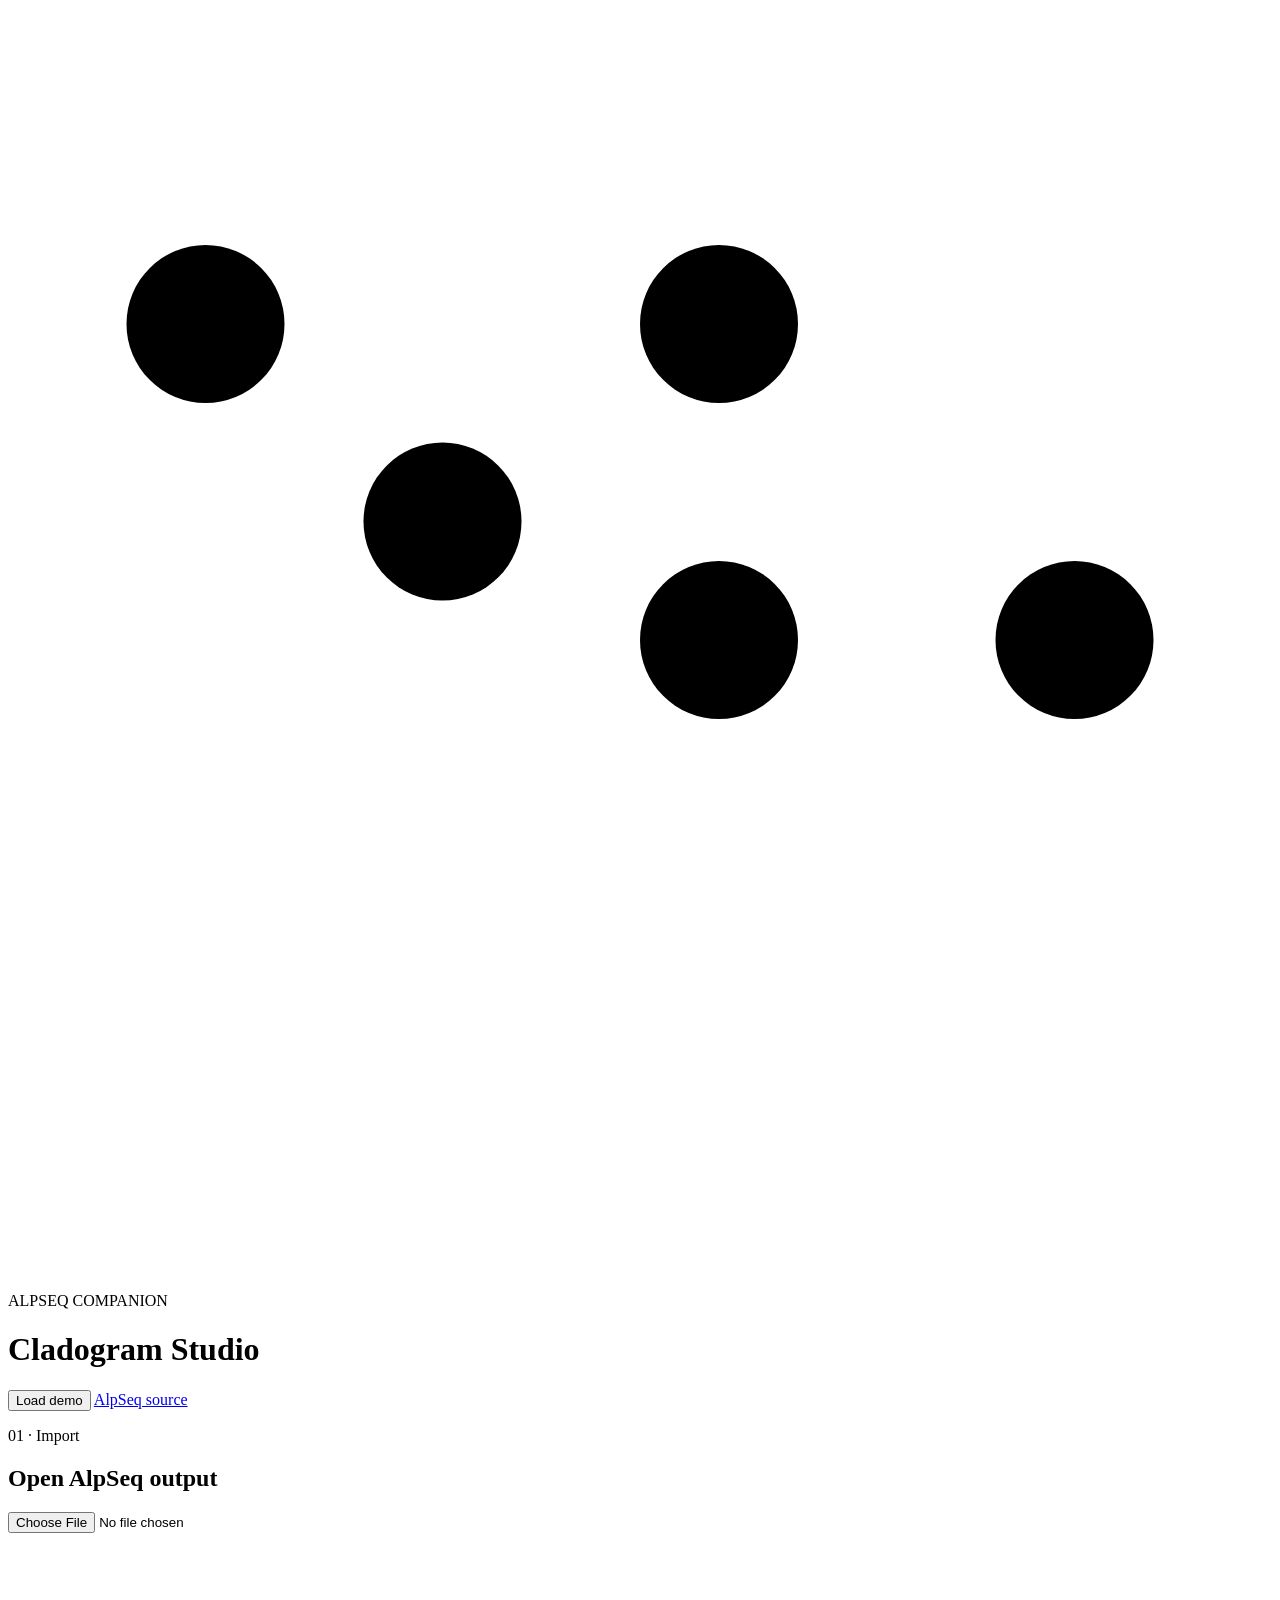
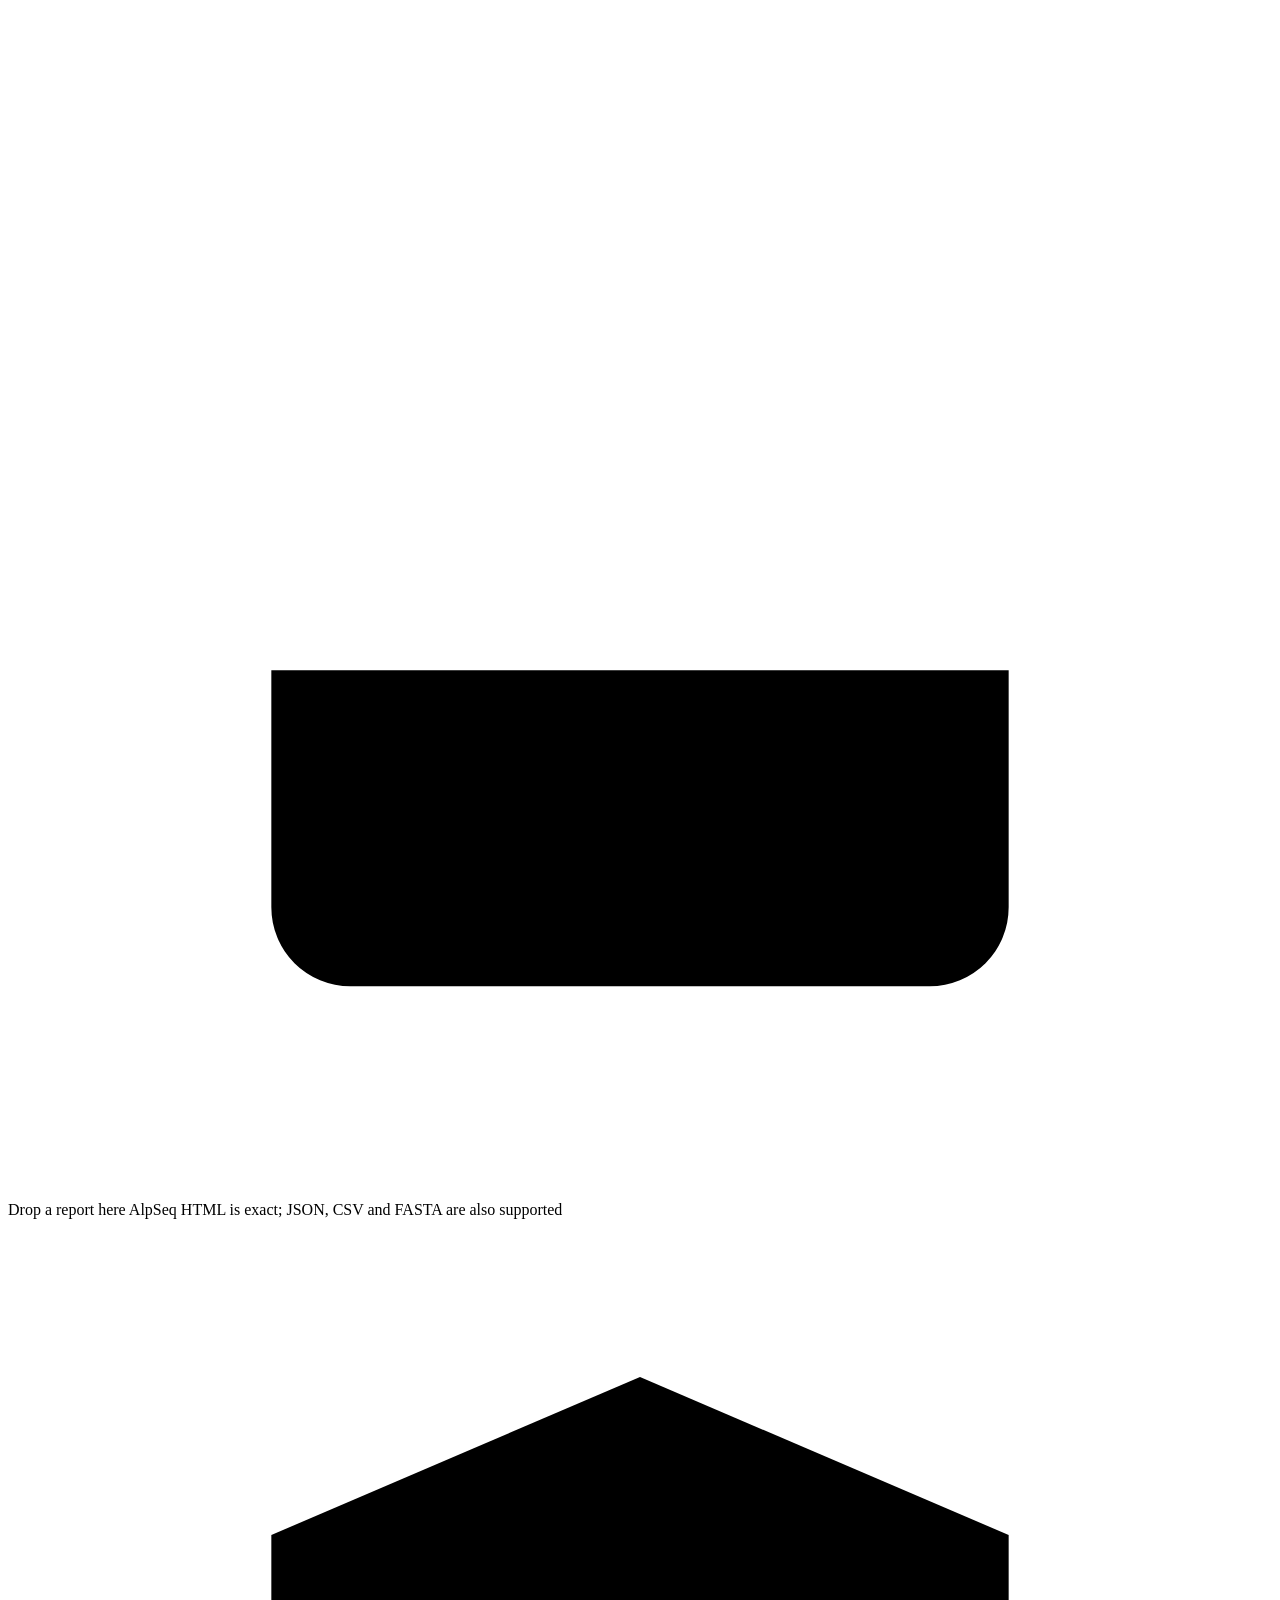
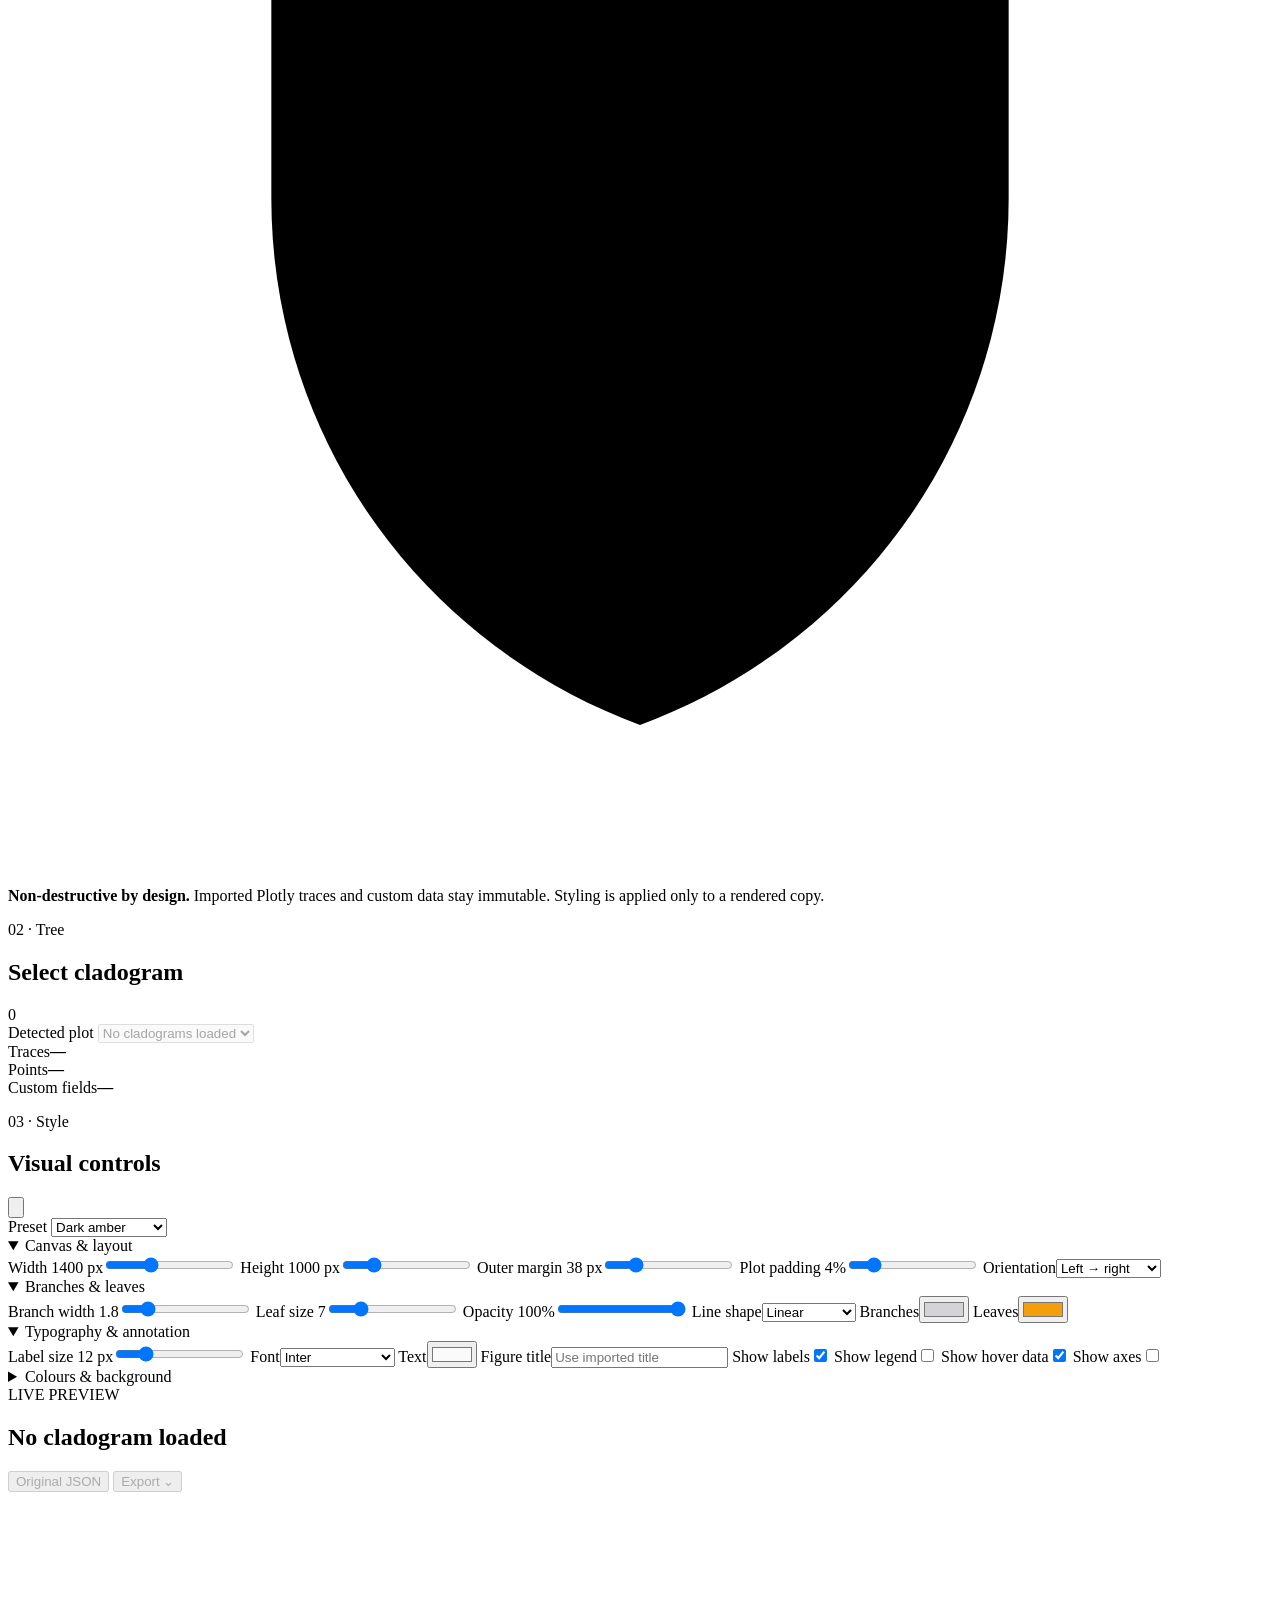
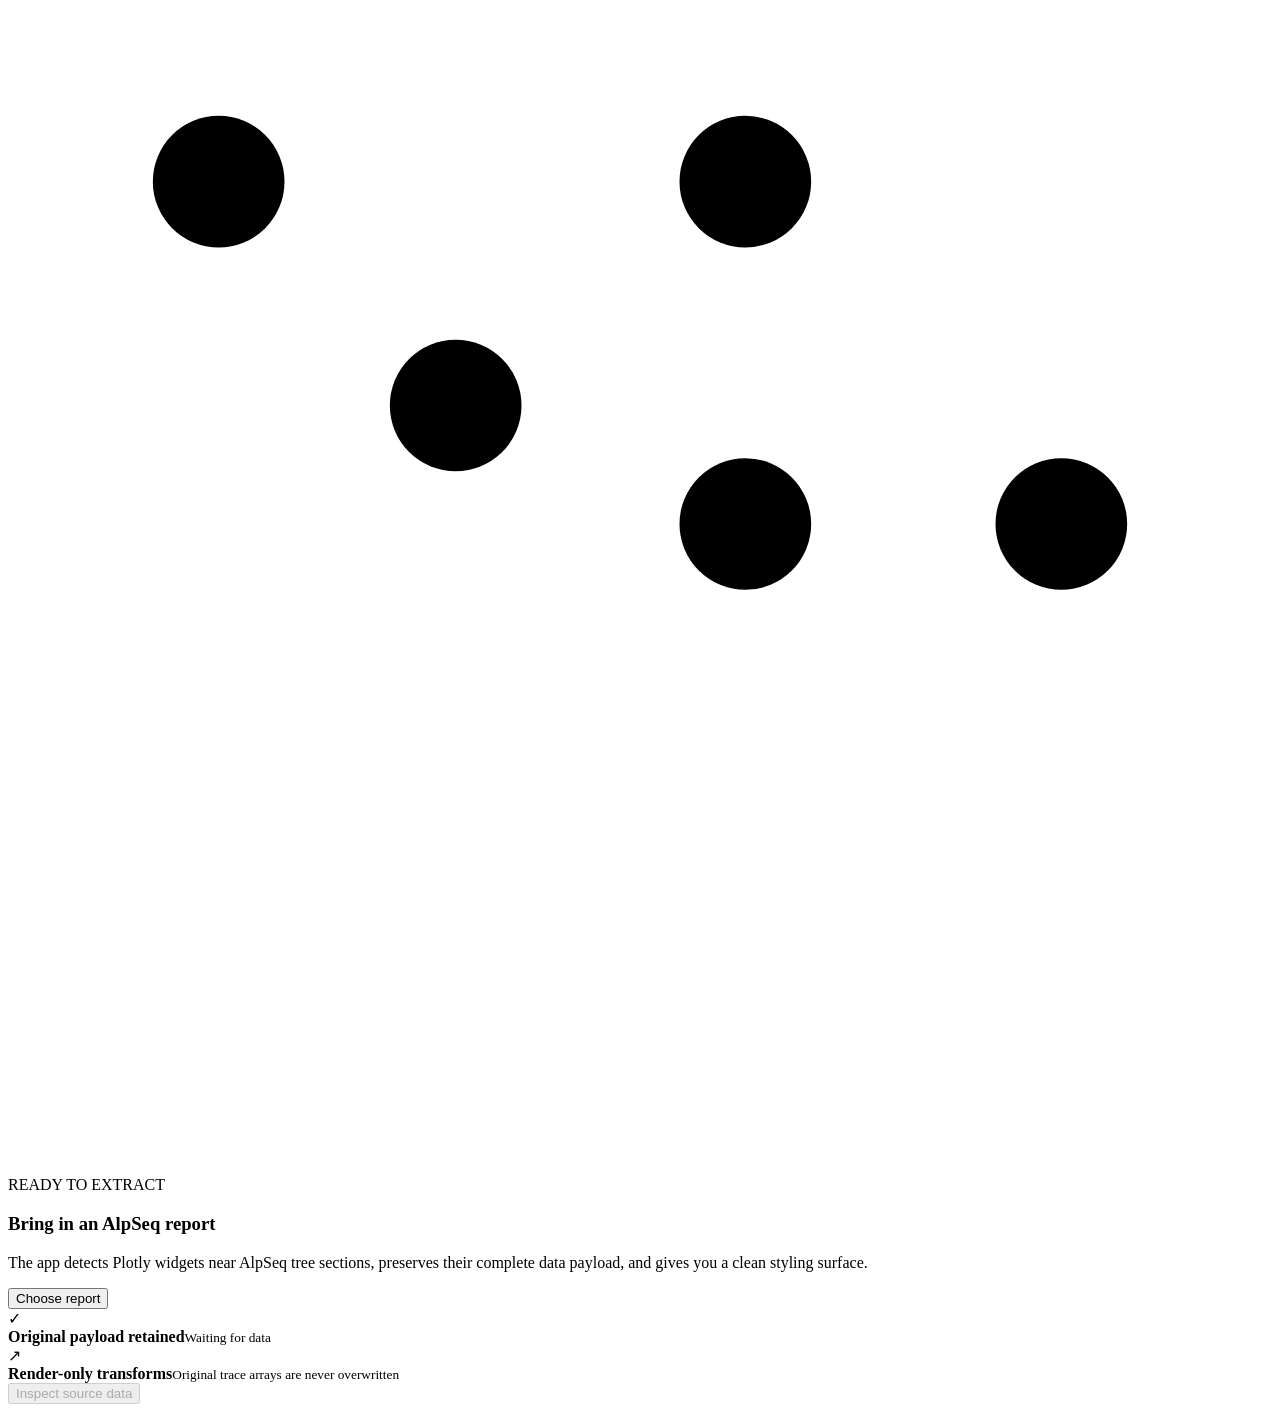
==== index.html @ 1cd99c3b "Add Cladogram Studio interface" ====
<!doctype html>
<html lang="en">
<head>
  <meta charset="utf-8" />
  <meta name="viewport" content="width=device-width, initial-scale=1" />
  <meta name="description" content="Extract, restyle, resize and export cladograms from AlpSeq HTML reports without altering the underlying Plotly data." />
  <meta name="theme-color" content="#0a0a0f" />
  <title>AlpSeq Cladogram Studio</title>
  <link rel="preconnect" href="https://fonts.googleapis.com" />
  <link rel="preconnect" href="https://fonts.gstatic.com" crossorigin />
  <link href="https://fonts.googleapis.com/css2?family=Inter:wght@400;500;600;700&family=JetBrains+Mono:wght@400;500&family=Space+Grotesk:wght@500;600;700&display=swap" rel="stylesheet" />
  <link rel="stylesheet" href="styles.css?v=20260714-1" />
  <script src="https://cdn.plot.ly/plotly-3.3.1.min.js" defer></script>
  <script src="app.js?v=20260714-1" defer></script>
</head>
<body>
  <div class="ambient ambient-one" aria-hidden="true"></div>
  <div class="ambient ambient-two" aria-hidden="true"></div>
  <div class="noise" aria-hidden="true"></div>

  <header class="topbar">
    <div class="brand">
      <div class="brand-mark" aria-hidden="true">
        <svg viewBox="0 0 32 32" role="img">
          <path d="M5 24V8m0 8h6m0-8v16m0-11h7m0-5v16m0-8h9" />
          <circle cx="5" cy="8" r="2" /><circle cx="11" cy="13" r="2" />
          <circle cx="18" cy="8" r="2" /><circle cx="18" cy="16" r="2" />
          <circle cx="27" cy="16" r="2" />
        </svg>
      </div>
      <div>
        <p class="eyebrow">ALPSEQ COMPANION</p>
        <h1>Cladogram Studio</h1>
      </div>
    </div>
    <div class="top-actions">
      <button class="button button-ghost" id="loadDemoButton" type="button">Load demo</button>
      <a class="button button-outline" href="https://github.com/kzeglinski/alpseq" target="_blank" rel="noreferrer">AlpSeq source</a>
    </div>
  </header>

  <main class="app-shell">
    <aside class="sidebar" aria-label="Cladogram controls">
      <section class="panel upload-panel">
        <div class="panel-heading">
          <div>
            <p class="section-kicker">01 · Import</p>
            <h2>Open AlpSeq output</h2>
          </div>
          <span class="status-dot" id="importStatusDot" aria-hidden="true"></span>
        </div>

        <label class="drop-zone" id="dropZone" for="fileInput">
          <input id="fileInput" type="file" accept=".html,.htm,.json,.csv,.tsv,.txt,.fa,.fasta,.fas" />
          <svg viewBox="0 0 24 24" aria-hidden="true"><path d="M12 16V4m0 0L7.5 8.5M12 4l4.5 4.5M5 14v4.5A1.5 1.5 0 0 0 6.5 20h11a1.5 1.5 0 0 0 1.5-1.5V14" /></svg>
          <span class="drop-title">Drop a report here</span>
          <span class="drop-subtitle">AlpSeq HTML is exact; JSON, CSV and FASTA are also supported</span>
        </label>

        <div class="preservation-note">
          <svg viewBox="0 0 24 24" aria-hidden="true"><path d="M12 3 5 6v5c0 4.4 2.7 8.4 7 10 4.3-1.6 7-5.6 7-10V6l-7-3Z" /><path d="m9 12 2 2 4-5" /></svg>
          <div><strong>Non-destructive by design.</strong> Imported Plotly traces and custom data stay immutable. Styling is applied only to a rendered copy.</div>
        </div>
      </section>

      <section class="panel" id="treeSelectionPanel">
        <div class="panel-heading compact">
          <div>
            <p class="section-kicker">02 · Tree</p>
            <h2>Select cladogram</h2>
          </div>
          <span class="count-badge" id="treeCountBadge">0</span>
        </div>
        <label class="field-label" for="treeSelect">Detected plot</label>
        <select id="treeSelect" disabled>
          <option>No cladograms loaded</option>
        </select>
        <div class="data-summary" id="dataSummary">
          <div><span>Traces</span><strong>—</strong></div>
          <div><span>Points</span><strong>—</strong></div>
          <div><span>Custom fields</span><strong>—</strong></div>
        </div>
      </section>

      <section class="panel controls-panel" id="controlsPanel">
        <div class="panel-heading compact">
          <div>
            <p class="section-kicker">03 · Style</p>
            <h2>Visual controls</h2>
          </div>
          <button class="icon-button" id="resetButton" type="button" title="Reset style" aria-label="Reset style">
            <svg viewBox="0 0 24 24" aria-hidden="true"><path d="M4 4v6h6M20 20v-6h-6" /><path d="M5.1 15a8 8 0 0 0 13.2 2.3L20 14M4 10l1.7-3.3A8 8 0 0 1 18.9 9" /></svg>
          </button>
        </div>

        <div class="control-group">
          <label class="field-label" for="presetSelect">Preset</label>
          <select id="presetSelect">
            <option value="original">AlpSeq original</option>
            <option value="dark" selected>Dark amber</option>
            <option value="publication">Publication light</option>
            <option value="mono">Monochrome</option>
          </select>
        </div>

        <details open>
          <summary>Canvas &amp; layout</summary>
          <div class="details-body two-column-controls">
            <label class="control"><span>Width <output id="widthOutput">1400 px</output></span><input id="widthInput" type="range" min="500" max="3200" step="10" value="1400" /></label>
            <label class="control"><span>Height <output id="heightOutput">1000 px</output></span><input id="heightInput" type="range" min="400" max="3200" step="10" value="1000" /></label>
            <label class="control"><span>Outer margin <output id="marginOutput">38 px</output></span><input id="marginInput" type="range" min="0" max="180" step="1" value="38" /></label>
            <label class="control"><span>Plot padding <output id="paddingOutput">4%</output></span><input id="paddingInput" type="range" min="0" max="25" step="1" value="4" /></label>
            <label class="field full"><span>Orientation</span><select id="orientationSelect"><option value="ltr">Left → right</option><option value="rtl">Right → left</option><option value="ttb">Top → bottom</option><option value="btt">Bottom → top</option></select></label>
          </div>
        </details>

        <details open>
          <summary>Branches &amp; leaves</summary>
          <div class="details-body two-column-controls">
            <label class="control"><span>Branch width <output id="lineWidthOutput">1.8</output></span><input id="lineWidthInput" type="range" min="0.5" max="8" step="0.1" value="1.8" /></label>
            <label class="control"><span>Leaf size <output id="markerSizeOutput">7</output></span><input id="markerSizeInput" type="range" min="1" max="28" step="1" value="7" /></label>
            <label class="control"><span>Opacity <output id="opacityOutput">100%</output></span><input id="opacityInput" type="range" min="10" max="100" step="1" value="100" /></label>
            <label class="field"><span>Line shape</span><select id="lineShapeSelect"><option value="linear">Linear</option><option value="hv">Step (H→V)</option><option value="vh">Step (V→H)</option><option value="hvh">Elbow</option></select></label>
            <label class="color-field"><span>Branches</span><input id="branchColorInput" type="color" value="#d4d4d8" /></label>
            <label class="color-field"><span>Leaves</span><input id="leafColorInput" type="color" value="#f59e0b" /></label>
          </div>
        </details>

        <details open>
          <summary>Typography &amp; annotation</summary>
          <div class="details-body two-column-controls">
            <label class="control"><span>Label size <output id="fontSizeOutput">12 px</output></span><input id="fontSizeInput" type="range" min="7" max="32" step="1" value="12" /></label>
            <label class="field"><span>Font</span><select id="fontSelect"><option value="Inter, sans-serif">Inter</option><option value="Space Grotesk, sans-serif">Space Grotesk</option><option value="Arial, sans-serif">Arial</option><option value="Helvetica, Arial, sans-serif">Helvetica</option><option value="JetBrains Mono, monospace">JetBrains Mono</option></select></label>
            <label class="color-field"><span>Text</span><input id="textColorInput" type="color" value="#fafafa" /></label>
            <label class="field full"><span>Figure title</span><input id="titleInput" type="text" placeholder="Use imported title" /></label>
            <label class="switch-row"><span>Show labels</span><input id="showLabelsInput" type="checkbox" checked /><i></i></label>
            <label class="switch-row"><span>Show legend</span><input id="showLegendInput" type="checkbox" /><i></i></label>
            <label class="switch-row"><span>Show hover data</span><input id="showHoverInput" type="checkbox" checked /><i></i></label>
            <label class="switch-row"><span>Show axes</span><input id="showAxesInput" type="checkbox" /><i></i></label>
          </div>
        </details>

        <details>
          <summary>Colours &amp; background</summary>
          <div class="details-body two-column-controls">
            <label class="color-field"><span>Page</span><input id="pageColorInput" type="color" value="#0a0a0f" /></label>
            <label class="color-field"><span>Plot</span><input id="plotColorInput" type="color" value="#12121a" /></label>
            <label class="color-field"><span>Grid</span><input id="gridColorInput" type="color" value="#343440" /></label>
          </div>
        </details>
      </section>
    </aside>

    <section class="workspace">
      <div class="workspace-toolbar">
        <div class="workspace-title">
          <span class="live-indicator"><i></i> LIVE PREVIEW</span>
          <h2 id="workspaceHeading">No cladogram loaded</h2>
        </div>
        <div class="export-menu">
          <button class="button button-outline" id="downloadDataButton" type="button" disabled>Original JSON</button>
          <button class="button button-primary" id="exportButton" type="button" disabled>Export <span aria-hidden="true">⌄</span></button>
          <div class="menu" id="exportMenu" hidden>
            <button type="button" data-export="png">PNG image</button>
            <button type="button" data-export="svg">SVG vector</button>
            <button type="button" data-export="html">Standalone HTML</button>
            <button type="button" data-export="json">Styled Plotly JSON</button>
          </div>
        </div>
      </div>

      <div class="plot-stage" id="plotStage">
        <div class="empty-state" id="emptyState">
          <div class="empty-icon" aria-hidden="true">
            <svg viewBox="0 0 96 96"><path d="M16 74V22m0 26h18m0-26v52m0-35h22m0-17v52m0-26h24" /><circle cx="16" cy="22" r="5" /><circle cx="34" cy="39" r="5" /><circle cx="56" cy="22" r="5" /><circle cx="56" cy="48" r="5" /><circle cx="80" cy="48" r="5" /></svg>
          </div>
          <p class="section-kicker">READY TO EXTRACT</p>
          <h3>Bring in an AlpSeq report</h3>
          <p>The app detects Plotly widgets near AlpSeq tree sections, preserves their complete data payload, and gives you a clean styling surface.</p>
          <button class="button button-primary" id="emptyOpenButton" type="button">Choose report</button>
        </div>
        <div id="plot" role="img" aria-label="Interactive cladogram preview"></div>
      </div>

      <div class="integrity-bar" id="integrityBar">
        <div class="integrity-item"><span class="integrity-icon">✓</span><div><strong>Original payload retained</strong><small id="payloadHash">Waiting for data</small></div></div>
        <div class="integrity-item"><span class="integrity-icon neutral">↗</span><div><strong>Render-only transforms</strong><small>Original trace arrays are never overwritten</small></div></div>
        <button class="text-button" id="inspectButton" type="button" disabled>Inspect source data</button>
      </div>
    </section>
  </main>

  <dialog id="inspectDialog">
    <div class="dialog-heading">
      <div><p class="section-kicker">SOURCE PAYLOAD</p><h2>Original Plotly data</h2></div>
      <button class="icon-button" id="closeInspectButton" type="button" aria-label="Close"><svg viewBox="0 0 24 24"><path d="m6 6 12 12M18 6 6 18" /></svg></button>
    </div>
    <p class="dialog-note">This is the untouched payload extracted from the report. Visual controls operate on a separate clone.</p>
    <pre id="inspectPre"></pre>
  </dialog>

  <div class="toast" id="toast" role="status" aria-live="polite"></div>
</body>
</html>
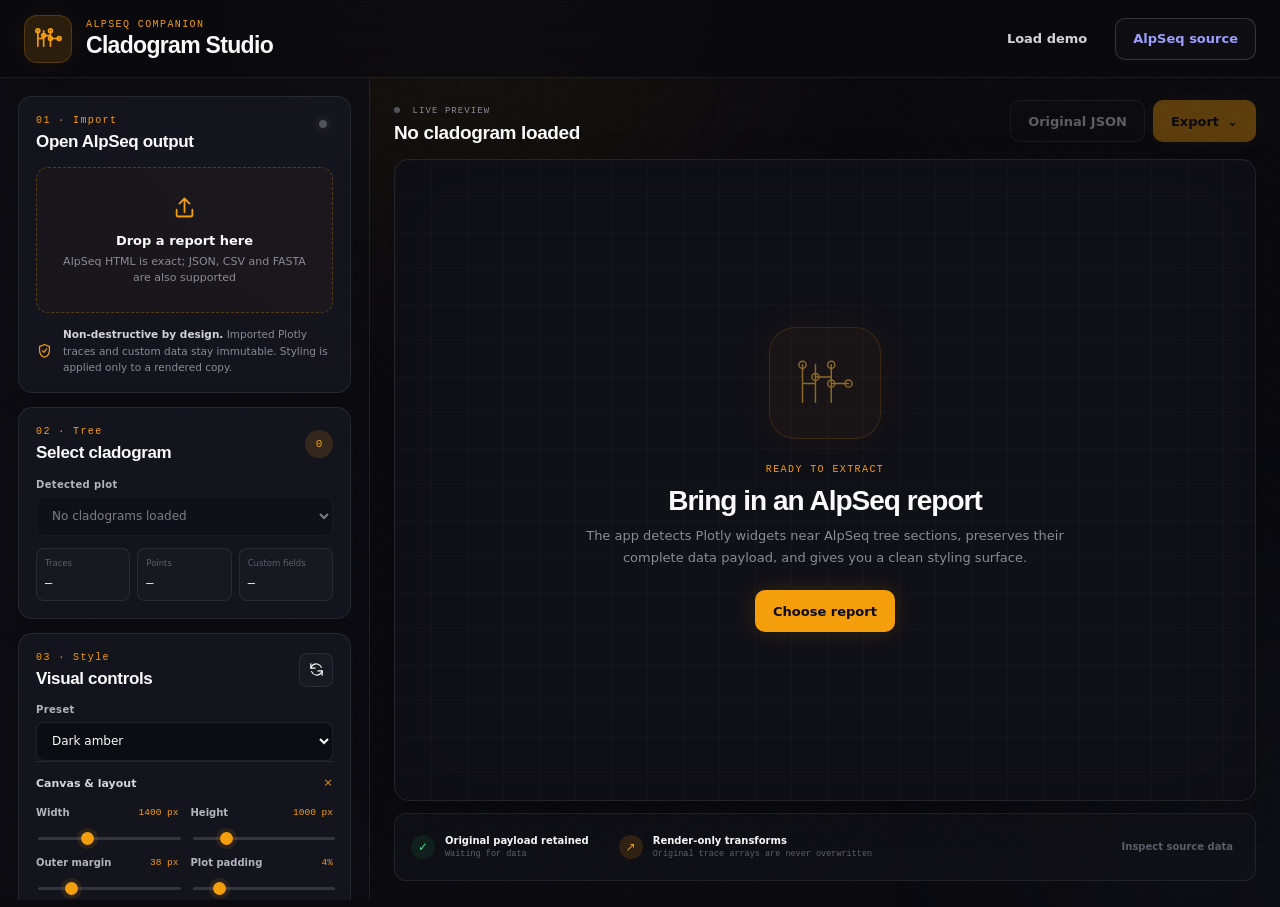
==== commit 699648c4: "Load split application modules" ====
--- a/index.html
+++ b/index.html
@@ -11,7 +11,10 @@
   <link href="https://fonts.googleapis.com/css2?family=Inter:wght@400;500;600;700&family=JetBrains+Mono:wght@400;500&family=Space+Grotesk:wght@500;600;700&display=swap" rel="stylesheet" />
   <link rel="stylesheet" href="styles.css?v=20260714-1" />
   <script src="https://cdn.plot.ly/plotly-3.3.1.min.js" defer></script>
-  <script src="app.js?v=20260714-1" defer></script>
+  <script src="app-core.js?v=20260714-2" defer></script>
+  <script src="app-tree.js?v=20260714-2" defer></script>
+  <script src="app-render.js?v=20260714-2" defer></script>
+  <script src="app-utils.js?v=20260714-2" defer></script>
 </head>
 <body>
   <div class="ambient ambient-one" aria-hidden="true"></div>
--- a/styles.css
+++ b/styles.css
@@ -0,0 +1,221 @@
+:root {
+  color-scheme: dark;
+  --bg: #0a0a0f;
+  --bg-alt: #12121a;
+  --surface: rgba(26, 26, 36, 0.68);
+  --surface-solid: #1a1a24;
+  --surface-high: #20202b;
+  --text: #fafafa;
+  --muted: #8b8b96;
+  --faint: #5f5f6c;
+  --accent: #f59e0b;
+  --accent-soft: rgba(245, 158, 11, 0.14);
+  --border: rgba(255, 255, 255, 0.08);
+  --border-hover: rgba(255, 255, 255, 0.16);
+  --shadow: 0 20px 60px rgba(0, 0, 0, 0.38);
+  --radius-sm: 6px;
+  --radius-md: 9px;
+  --radius-lg: 14px;
+  --sidebar: 370px;
+}
+
+* { box-sizing: border-box; }
+html, body { min-height: 100%; }
+body {
+  margin: 0;
+  background: var(--bg);
+  color: var(--text);
+  font-family: Inter, system-ui, sans-serif;
+  overflow-x: hidden;
+}
+button, input, select { font: inherit; }
+button, select, input { color: inherit; }
+button { cursor: pointer; }
+svg { display: block; }
+
+.ambient { position: fixed; border-radius: 50%; filter: blur(130px); pointer-events: none; z-index: -2; }
+.ambient-one { width: 520px; height: 520px; top: -260px; left: 16%; background: rgba(245, 158, 11, 0.055); }
+.ambient-two { width: 460px; height: 460px; right: -250px; bottom: -160px; background: rgba(148, 163, 184, 0.035); }
+.noise {
+  position: fixed; inset: 0; pointer-events: none; z-index: -1; opacity: .018;
+  background-image: url("data:image/svg+xml,%3Csvg viewBox='0 0 180 180' xmlns='http://www.w3.org/2000/svg'%3E%3Cfilter id='n'%3E%3CfeTurbulence type='fractalNoise' baseFrequency='.9' numOctaves='3' stitchTiles='stitch'/%3E%3C/filter%3E%3Crect width='100%25' height='100%25' filter='url(%23n)' opacity='.8'/%3E%3C/svg%3E");
+}
+
+.topbar {
+  min-height: 78px; display: flex; align-items: center; justify-content: space-between; gap: 24px;
+  padding: 14px 24px; border-bottom: 1px solid var(--border); background: rgba(10, 10, 15, .74);
+  backdrop-filter: blur(16px); position: sticky; top: 0; z-index: 30;
+}
+.brand { display: flex; align-items: center; gap: 14px; }
+.brand-mark {
+  width: 48px; height: 48px; display: grid; place-items: center; border: 1px solid rgba(245, 158, 11, .22);
+  border-radius: 13px; background: var(--accent-soft); box-shadow: 0 0 28px rgba(245, 158, 11, .08);
+}
+.brand-mark svg { width: 31px; fill: none; stroke: var(--accent); stroke-width: 1.7; stroke-linecap: round; stroke-linejoin: round; }
+.brand h1 { margin: 1px 0 0; font: 600 23px/1.1 "Space Grotesk", sans-serif; letter-spacing: -.03em; }
+.eyebrow, .section-kicker { margin: 0; color: var(--accent); font: 500 10px/1.4 "JetBrains Mono", monospace; letter-spacing: .14em; }
+.top-actions { display: flex; gap: 10px; }
+
+.button {
+  min-height: 42px; display: inline-flex; align-items: center; justify-content: center; gap: 8px; padding: 0 17px;
+  border-radius: 10px; border: 1px solid transparent; text-decoration: none; font-weight: 600; font-size: 13px;
+  transition: transform .18s ease, border-color .18s ease, background .18s ease, box-shadow .18s ease, opacity .18s ease;
+}
+.button:hover:not(:disabled) { transform: translateY(-1px); }
+.button:active:not(:disabled) { transform: scale(.98); }
+.button:focus-visible, .icon-button:focus-visible, select:focus-visible, input:focus-visible, .drop-zone:focus-within, .text-button:focus-visible {
+  outline: 2px solid var(--accent); outline-offset: 2px;
+}
+.button-primary { background: var(--accent); color: #0a0a0f; box-shadow: 0 0 22px rgba(245, 158, 11, .16); }
+.button-primary:hover:not(:disabled) { box-shadow: 0 0 26px rgba(245, 158, 11, .35); filter: brightness(1.06); }
+.button-outline { border-color: var(--border-hover); background: rgba(255,255,255,.025); }
+.button-outline:hover:not(:disabled) { border-color: rgba(255,255,255,.25); background: rgba(255,255,255,.055); }
+.button-ghost { background: transparent; color: #d4d4d8; }
+.button-ghost:hover { background: rgba(255,255,255,.05); }
+.button:disabled { cursor: not-allowed; opacity: .35; }
+
+.app-shell { min-height: calc(100vh - 78px); display: grid; grid-template-columns: var(--sidebar) minmax(0, 1fr); }
+.sidebar {
+  padding: 18px; border-right: 1px solid var(--border); background: rgba(14, 14, 20, .72);
+  overflow-y: auto; max-height: calc(100vh - 78px); position: sticky; top: 78px;
+}
+.panel {
+  border: 1px solid var(--border); border-radius: var(--radius-lg); background: var(--surface); backdrop-filter: blur(10px);
+  padding: 17px; margin-bottom: 14px; box-shadow: 0 8px 28px rgba(0,0,0,.16);
+}
+.panel-heading { display: flex; align-items: flex-start; justify-content: space-between; gap: 12px; margin-bottom: 15px; }
+.panel-heading.compact { align-items: center; }
+.panel h2 { margin: 4px 0 0; font: 600 17px/1.2 "Space Grotesk", sans-serif; letter-spacing: -.02em; }
+.status-dot { width: 8px; height: 8px; margin: 6px; border-radius: 50%; background: #52525b; box-shadow: 0 0 0 5px rgba(82,82,91,.1); transition: .2s ease; }
+.status-dot.active { background: #22c55e; box-shadow: 0 0 0 5px rgba(34,197,94,.1), 0 0 16px rgba(34,197,94,.35); }
+.count-badge { min-width: 28px; height: 28px; display: grid; place-items: center; border-radius: 999px; background: var(--accent-soft); color: var(--accent); font: 500 11px "JetBrains Mono", monospace; }
+
+.drop-zone {
+  min-height: 146px; border: 1px dashed rgba(245,158,11,.28); border-radius: 12px; display: flex; flex-direction: column;
+  align-items: center; justify-content: center; text-align: center; padding: 20px; background: rgba(245,158,11,.025);
+  transition: .2s ease; cursor: pointer;
+}
+.drop-zone:hover, .drop-zone.dragover { border-color: rgba(245,158,11,.68); background: rgba(245,158,11,.07); box-shadow: inset 0 0 30px rgba(245,158,11,.035); }
+.drop-zone input { position: absolute; opacity: 0; pointer-events: none; }
+.drop-zone svg { width: 27px; fill: none; stroke: var(--accent); stroke-width: 1.6; stroke-linecap: round; stroke-linejoin: round; margin-bottom: 12px; }
+.drop-title { font-weight: 600; font-size: 13px; }
+.drop-subtitle { margin-top: 6px; color: var(--muted); font-size: 11px; line-height: 1.5; max-width: 260px; }
+.preservation-note { display: flex; gap: 10px; margin-top: 13px; color: var(--muted); font-size: 10.5px; line-height: 1.55; }
+.preservation-note strong { color: #d4d4d8; }
+.preservation-note svg { flex: 0 0 17px; width: 17px; fill: none; stroke: var(--accent); stroke-width: 1.7; stroke-linecap: round; stroke-linejoin: round; margin-top: 1px; }
+
+.field-label, .field > span, .color-field > span { display: block; margin-bottom: 7px; color: #b4b4bd; font-size: 10px; font-weight: 600; letter-spacing: .035em; }
+select, input[type="text"] {
+  width: 100%; min-height: 39px; border: 1px solid var(--border); border-radius: 8px; background: rgba(10,10,15,.65);
+  padding: 0 11px; font-size: 12px; transition: .18s ease;
+}
+select:hover, input[type="text"]:hover { border-color: var(--border-hover); }
+select:disabled { opacity: .45; }
+.data-summary { display: grid; grid-template-columns: repeat(3, 1fr); gap: 7px; margin-top: 12px; }
+.data-summary > div { min-width: 0; border: 1px solid var(--border); border-radius: 8px; background: rgba(255,255,255,.018); padding: 9px 8px; }
+.data-summary span { display: block; color: var(--faint); font-size: 8.5px; margin-bottom: 4px; white-space: nowrap; }
+.data-summary strong { font: 500 12px "JetBrains Mono", monospace; }
+
+.icon-button {
+  width: 34px; height: 34px; display: grid; place-items: center; border: 1px solid var(--border); border-radius: 8px;
+  background: rgba(255,255,255,.025); transition: .18s ease;
+}
+.icon-button:hover { border-color: var(--border-hover); background: rgba(255,255,255,.055); }
+.icon-button svg { width: 17px; fill: none; stroke: currentColor; stroke-width: 1.7; stroke-linecap: round; stroke-linejoin: round; }
+
+details { border-top: 1px solid var(--border); }
+details:last-child { border-bottom: 1px solid var(--border); }
+summary { list-style: none; display: flex; align-items: center; justify-content: space-between; min-height: 43px; color: #d6d6dc; font-size: 11px; font-weight: 600; cursor: pointer; }
+summary::-webkit-details-marker { display: none; }
+summary::after { content: "+"; color: var(--faint); font: 400 17px "JetBrains Mono"; transition: transform .2s ease; }
+details[open] summary::after { transform: rotate(45deg); color: var(--accent); }
+.details-body { padding: 2px 0 16px; }
+.two-column-controls { display: grid; grid-template-columns: 1fr 1fr; gap: 13px 12px; }
+.control { min-width: 0; }
+.control > span { display: flex; justify-content: space-between; gap: 8px; margin-bottom: 7px; color: #b4b4bd; font-size: 10px; font-weight: 600; }
+.control output { color: var(--accent); font: 500 9.5px "JetBrains Mono", monospace; }
+input[type="range"] { width: 100%; height: 3px; appearance: none; border-radius: 99px; background: #34343e; accent-color: var(--accent); }
+input[type="range"]::-webkit-slider-thumb { appearance: none; width: 13px; height: 13px; border-radius: 50%; background: var(--accent); box-shadow: 0 0 0 4px rgba(245,158,11,.10); }
+.field.full, .switch-row.full { grid-column: 1 / -1; }
+.color-field input[type="color"] { width: 100%; height: 38px; padding: 4px; border: 1px solid var(--border); border-radius: 8px; background: rgba(10,10,15,.65); }
+.switch-row { min-height: 37px; display: flex; align-items: center; justify-content: space-between; gap: 10px; color: #b4b4bd; font-size: 10px; font-weight: 600; position: relative; }
+.switch-row input { position: absolute; opacity: 0; }
+.switch-row i { width: 33px; height: 19px; border-radius: 99px; background: #34343e; position: relative; transition: .2s ease; }
+.switch-row i::after { content: ""; width: 13px; height: 13px; border-radius: 50%; background: #8b8b96; position: absolute; top: 3px; left: 3px; transition: .2s ease; }
+.switch-row input:checked + i { background: rgba(245,158,11,.3); box-shadow: inset 0 0 0 1px rgba(245,158,11,.26); }
+.switch-row input:checked + i::after { left: 17px; background: var(--accent); }
+
+.workspace { min-width: 0; padding: 20px 24px 26px; display: flex; flex-direction: column; }
+.workspace-toolbar { display: flex; align-items: center; justify-content: space-between; gap: 18px; margin-bottom: 14px; }
+.workspace-title h2 { margin: 5px 0 0; font: 600 19px/1.2 "Space Grotesk", sans-serif; letter-spacing: -.02em; }
+.live-indicator { color: var(--muted); font: 500 9px "JetBrains Mono", monospace; letter-spacing: .12em; }
+.live-indicator i { display: inline-block; width: 6px; height: 6px; border-radius: 50%; background: #52525b; margin-right: 6px; }
+.live-indicator.active i { background: #22c55e; box-shadow: 0 0 10px rgba(34,197,94,.5); animation: pulse 1.8s ease-in-out infinite; }
+@keyframes pulse { 50% { opacity: .45; } }
+.export-menu { display: flex; gap: 8px; position: relative; }
+.menu { position: absolute; right: 0; top: calc(100% + 8px); width: 190px; padding: 6px; border: 1px solid var(--border-hover); border-radius: 10px; background: #181820; box-shadow: var(--shadow); z-index: 15; }
+.menu button { width: 100%; min-height: 38px; padding: 0 10px; text-align: left; border: 0; border-radius: 7px; background: transparent; font-size: 12px; }
+.menu button:hover { background: rgba(255,255,255,.055); color: var(--accent); }
+
+.plot-stage {
+  flex: 1; min-height: 640px; overflow: auto; border: 1px solid var(--border); border-radius: 15px; background: #101017;
+  background-image: linear-gradient(rgba(255,255,255,.018) 1px, transparent 1px), linear-gradient(90deg, rgba(255,255,255,.018) 1px, transparent 1px);
+  background-size: 36px 36px; box-shadow: inset 0 0 80px rgba(0,0,0,.22), 0 12px 40px rgba(0,0,0,.17);
+  position: relative;
+}
+#plot { min-width: 100%; min-height: 100%; display: none; }
+.empty-state { min-height: 640px; display: flex; flex-direction: column; align-items: center; justify-content: center; text-align: center; padding: 40px; }
+.empty-icon { width: 112px; height: 112px; display: grid; place-items: center; border-radius: 26px; background: rgba(245,158,11,.04); border: 1px solid rgba(245,158,11,.14); box-shadow: 0 0 50px rgba(245,158,11,.05); margin-bottom: 24px; }
+.empty-icon svg { width: 69px; fill: none; stroke: #8d6a2a; stroke-width: 2; stroke-linecap: round; stroke-linejoin: round; }
+.empty-state h3 { margin: 8px 0; font: 600 28px "Space Grotesk", sans-serif; letter-spacing: -.035em; }
+.empty-state > p:not(.section-kicker) { max-width: 520px; margin: 0 0 22px; color: var(--muted); font-size: 13px; line-height: 1.65; }
+.integrity-bar { display: flex; align-items: center; gap: 30px; min-height: 68px; margin-top: 12px; padding: 0 16px; border: 1px solid var(--border); border-radius: 12px; background: rgba(18,18,26,.72); }
+.integrity-item { display: flex; align-items: center; gap: 10px; min-width: 0; }
+.integrity-icon { width: 24px; height: 24px; display: grid; place-items: center; border-radius: 50%; background: rgba(34,197,94,.1); color: #4ade80; font-size: 12px; }
+.integrity-icon.neutral { background: var(--accent-soft); color: var(--accent); }
+.integrity-item strong { display: block; font-size: 10px; margin-bottom: 3px; }
+.integrity-item small { display: block; color: var(--faint); font: 400 8.5px "JetBrains Mono", monospace; white-space: nowrap; overflow: hidden; text-overflow: ellipsis; max-width: 340px; }
+.text-button { margin-left: auto; border: 0; background: transparent; color: var(--accent); font-size: 10px; font-weight: 600; }
+.text-button:disabled { color: var(--faint); cursor: not-allowed; }
+
+.dialog-heading { display: flex; justify-content: space-between; align-items: flex-start; gap: 20px; }
+dialog { width: min(900px, calc(100vw - 40px)); max-height: 82vh; padding: 20px; border: 1px solid var(--border-hover); border-radius: 14px; background: #13131b; color: var(--text); box-shadow: var(--shadow); }
+dialog::backdrop { background: rgba(0,0,0,.67); backdrop-filter: blur(5px); }
+dialog h2 { margin: 5px 0 0; font: 600 21px "Space Grotesk", sans-serif; }
+.dialog-note { color: var(--muted); font-size: 11px; }
+pre { max-height: 58vh; overflow: auto; padding: 16px; border: 1px solid var(--border); border-radius: 10px; background: #09090e; color: #d4d4d8; font: 10px/1.65 "JetBrains Mono", monospace; white-space: pre-wrap; overflow-wrap: anywhere; }
+.toast { position: fixed; left: 50%; bottom: 24px; transform: translate(-50%, 20px); opacity: 0; pointer-events: none; padding: 11px 15px; border: 1px solid var(--border-hover); border-radius: 9px; background: #20202b; box-shadow: var(--shadow); font-size: 11px; z-index: 100; transition: .22s ease; }
+.toast.show { opacity: 1; transform: translate(-50%, 0); }
+
+@media (max-width: 1050px) {
+  :root { --sidebar: 330px; }
+  .workspace { padding-left: 17px; padding-right: 17px; }
+  .integrity-item:nth-child(2) { display: none; }
+}
+@media (max-width: 820px) {
+  .topbar { position: relative; padding: 12px 14px; }
+  .brand h1 { font-size: 19px; }
+  .brand-mark { width: 42px; height: 42px; }
+  .top-actions .button-ghost { display: none; }
+  .app-shell { display: block; }
+  .sidebar { position: relative; top: auto; max-height: none; border-right: 0; border-bottom: 1px solid var(--border); padding: 14px; }
+  .workspace { padding: 15px 14px 22px; }
+  .plot-stage, .empty-state { min-height: 520px; }
+  .workspace-toolbar { align-items: flex-end; }
+  .integrity-bar { gap: 12px; }
+  .integrity-item small { max-width: 180px; }
+}
+@media (max-width: 560px) {
+  .topbar { align-items: flex-start; }
+  .top-actions .button-outline { padding: 0 11px; font-size: 0; }
+  .top-actions .button-outline::after { content: "Source"; font-size: 12px; }
+  .workspace-toolbar { display: block; }
+  .export-menu { margin-top: 12px; }
+  .export-menu .button { flex: 1; }
+  .two-column-controls { grid-template-columns: 1fr; }
+  .field.full, .switch-row.full { grid-column: auto; }
+  .data-summary { grid-template-columns: 1fr 1fr 1fr; }
+  .integrity-bar { display: grid; grid-template-columns: 1fr auto; padding: 10px 12px; }
+  .integrity-item:nth-child(2) { display: none; }
+  .text-button { margin: 0; }
+}
